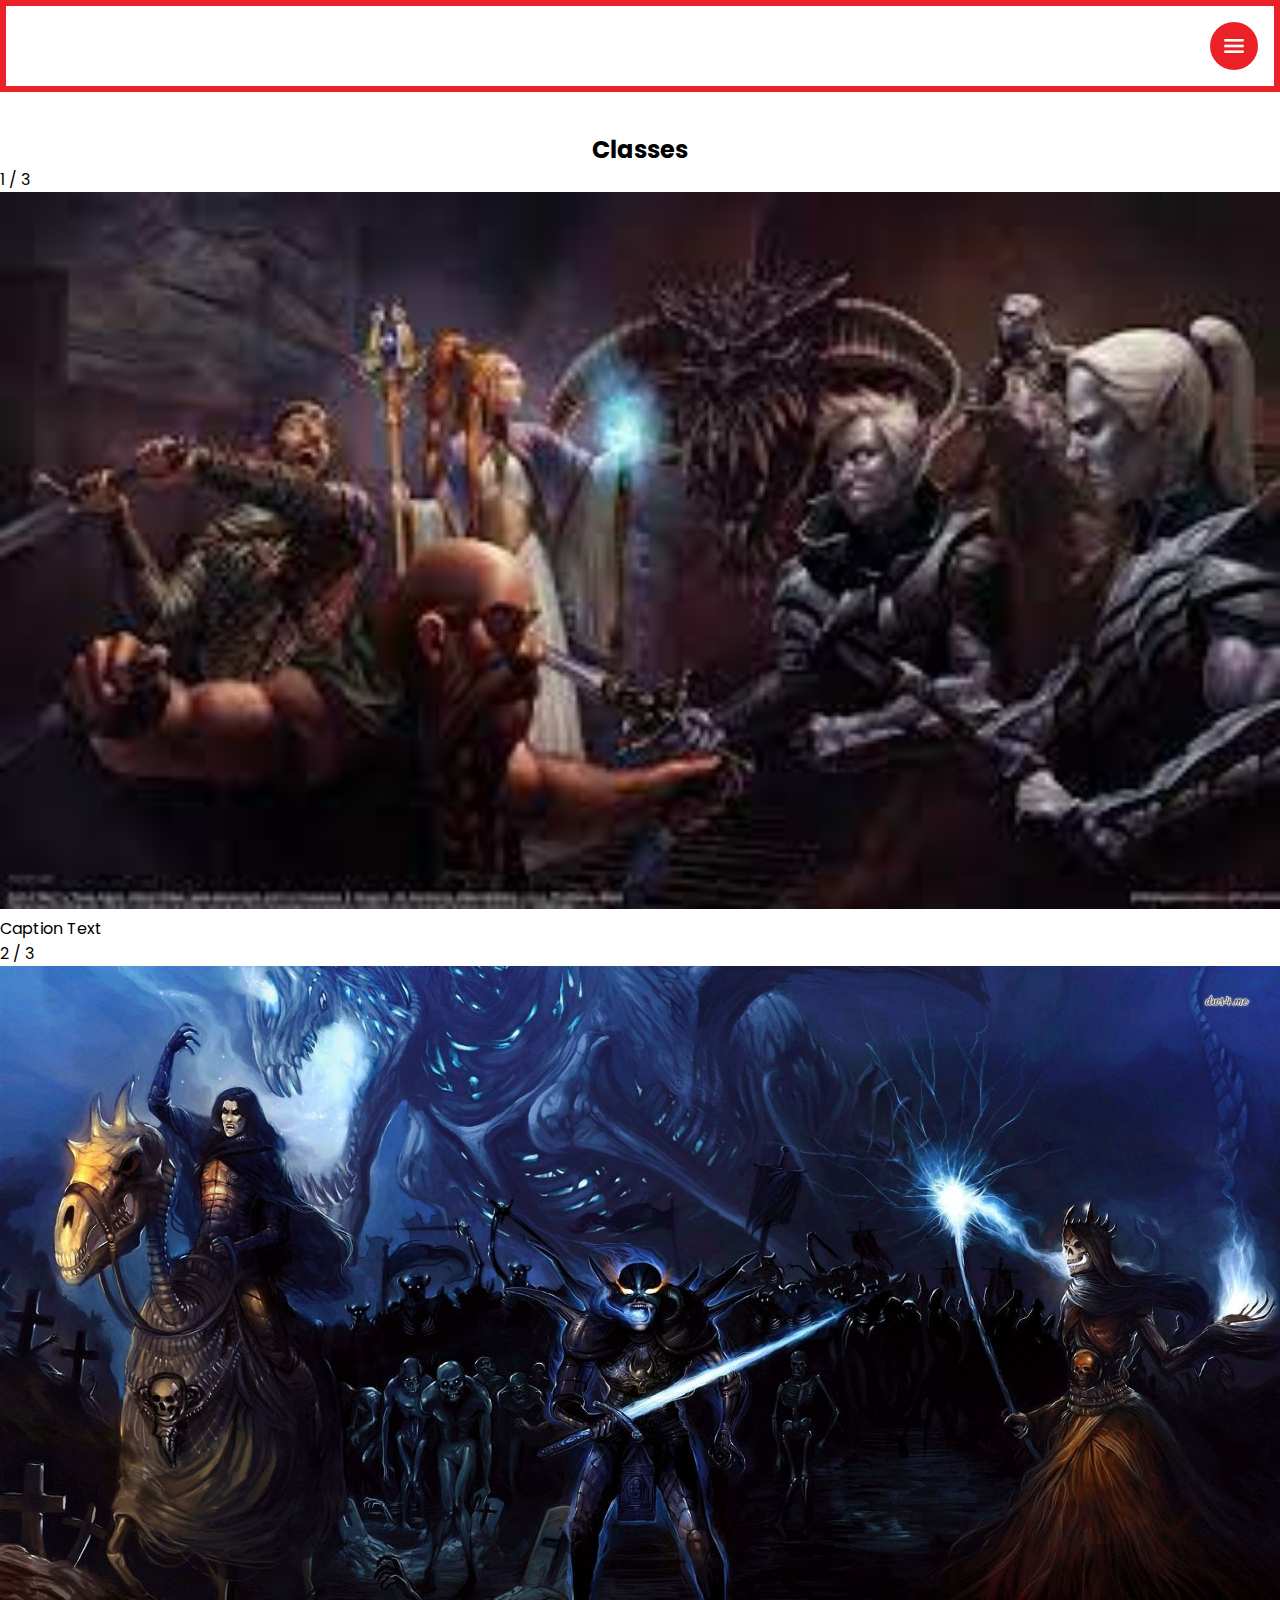
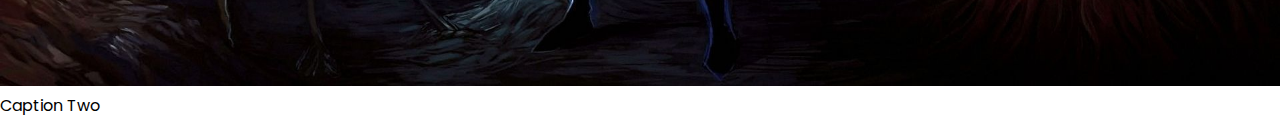
==== pages/index.html @ 842c8ac5 "slideshow" ====
<!DOCTYPE html>
<html lang="en">

<head>
    <meta charset="UTF-8">
    <meta http-equiv="X-UA-Compatible" content="IE=edge">
    <meta name="viewport" content="width=device-width, initial-scale=1.0">
    <title>D&D wiki</title>
    <link rel="stylesheet" href="https://fonts.googleapis.com/css2?family=Material+Symbols+Outlined:opsz,wght,FILL,GRAD@20..48,100..700,0..1,-50..200" />
    <link rel="stylesheet" href="../styles/index.css">
    <link rel="stylesheet" href="../styles/style.css">
</head>

<body>
    <header class="header">
        <img class="header-logo" src="../assets/header-logo.png" alt="">
        <button class="btn btn-primary">
            <span class="material-symbols-outlined">
                Menu
            </span>
        </button>
    </header>
    <span class="container-title">
        Classes
    </span>
    <div class="carousel">
        <div class="mySlides fade">
            <div class="numbertext">1 / 3</div>
            <img src="../assets/img1.jpg" style="width:100%">
            <div class="text">Caption Text</div>
        </div>
        
        <div class="mySlides fade">
            <div class="numbertext">2 / 3</div>
            <img src="../assets/img2.jpg" style="width:100%">
            <div class="text">Caption Two</div>
        </div>
    </div>
    <div class="container" id="container">
        
    </div>
</body>

<script src="../scripts/models/class.js"></script>
<script src="../scripts/index.js"></script>

</html>
---- styles/index.css ----
.container {
    display: flex;
    flex-direction: column;
    align-items: center;
    justify-content: center;
}

.container-title {
    font-size: 24px;
    font-weight: bold;
    display: flex;
    justify-content: center;
    margin-top: 132px;
}

.card {
    border: none;
    box-shadow: 0px 0px 16px 0px #000000;
    border-radius: 16px;
    border: 6px solid #EC2127;
    display: flex;
    flex-direction: column;
    align-items: center;
    justify-content: center;
    padding: 16px;
    margin: 16px;
    background-color: #FFFFFF;
}

.card-img {
    width: 75%;
    height: 75%;
    margin: 16px;
}

.card-info {
    width: 100%;
    display: flex;
    flex-direction: row;
    align-items: center;
    justify-content: space-between;
}

.card-title {
    font-size: 16px;
    font-weight: bold;
    margin-bottom: 8px;
}
---- styles/style.css ----
@import url('https://fonts.googleapis.com/css2?family=Poppins:ital,wght@0,400;0,700;1,400;1,700&display=swap');

.material-symbols-outlined {
  font-variation-settings:
  'FILL' 0,
  'wght' 700,
  'GRAD' 0,
  'opsz' 48
}

* {
    margin: 0;
    padding: 0;
    box-sizing: border-box;
    font-family: 'Poppins', sans-serif;
}

a {
    text-decoration: none;
}

html,
body {
    width: 100%;
    height: 100%;
    background-image: url("../assets/pattern.png");
    background-size: 200px;
}

.header {
    min-height: 64px;
    padding: 16px;
    display: flex;
    align-items: center;
    justify-content: space-between;
    border: 6px solid #EC2127;
    background-color: #FFFFFF;
    position: fixed;
    top: 0;
    width: 100%;
}

.header-logo {
    max-height: 72px;
}

.btn {
    border: none;
    border-radius: 100%;
    display: flex;
    align-items: center;
    justify-content: center;
    width: 48px;
    height: 48px;
}

.btn:active {
    opacity: 0.25;
}

.btn-primary {
    background-color: #EC2127;
    color: #FFFFFF;
}

.divider {
    background-color: #EC2127;
    height: 6px;
    width: 100%;
    border-radius: 100%;
    margin-top: 16px;
    margin-bottom: 24px;
}
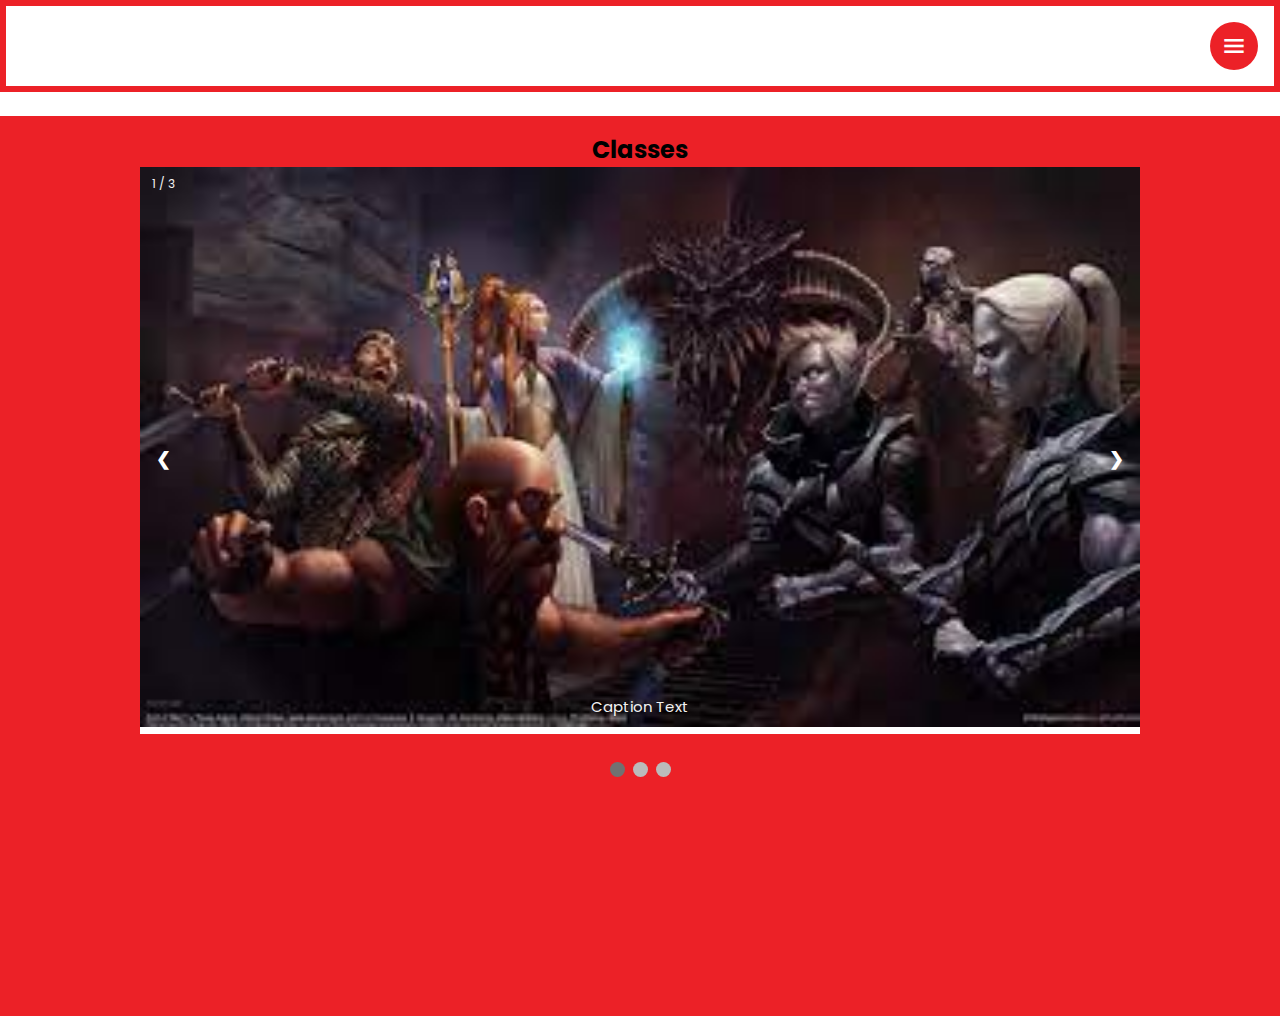
==== commit b169cc07: "push di verifica" ====
--- a/pages/index.html
+++ b/pages/index.html
@@ -23,19 +23,40 @@
     <span class="container-title">
         Classes
     </span>
-    <div class="carousel">
-        <div class="mySlides fade">
-            <div class="numbertext">1 / 3</div>
-            <img src="../assets/img1.jpg" style="width:100%">
-            <div class="text">Caption Text</div>
-        </div>
-        
-        <div class="mySlides fade">
-            <div class="numbertext">2 / 3</div>
-            <img src="../assets/img2.jpg" style="width:100%">
-            <div class="text">Caption Two</div>
-        </div>
+     <!-- Slideshow container -->
+<div class="slideshow-container">
+
+    <!-- Full-width images with number and caption text -->
+    <div class="mySlides fade">
+      <div class="numbertext">1 / 3</div>
+      <img class="slide-img" src="../assets/img1.jpg">
+      <div class="text">Caption Text</div>
     </div>
+  
+    <div class="mySlides fade">
+      <div class="numbertext">2 / 3</div>
+      <img class="slide-img" src="../assets/img2.jpg">
+      <div class="text">Caption Two</div>
+    </div>
+  
+    <div class="mySlides fade">
+      <div class="numbertext">3 / 3</div>
+      <img class="slide-img" src="../assets/img3.jpg">
+      <div class="text">Caption Three</div>
+    </div>
+  
+    <!-- Next and previous buttons -->
+    <a class="prev" onclick="plusSlides(-1)">&#10094;</a>
+    <a class="next" onclick="plusSlides(1)">&#10095;</a>
+  </div>
+  <br>
+  
+  <!-- The dots/circles -->
+  <div style="text-align:center">
+    <span class="dot" onclick="currentSlide(1)"></span>
+    <span class="dot" onclick="currentSlide(2)"></span>
+    <span class="dot" onclick="currentSlide(3)"></span>
+  </div> 
     <div class="container" id="container">
         
     </div>
--- a/styles/index.css
+++ b/styles/index.css
@@ -1,3 +1,7 @@
+body {
+    background-color: #EC2127;
+}
+
 .container {
     display: flex;
     flex-direction: column;
@@ -10,14 +14,14 @@
     font-weight: bold;
     display: flex;
     justify-content: center;
-    margin-top: 132px;
+    padding-top: 16px;
+    margin-top: 116px;
 }
 
 .card {
-    border: none;
-    box-shadow: 0px 0px 16px 0px #000000;
+    box-shadow: 0px 0px 16px 0px rgba(0, 0, 0, 0.75);
     border-radius: 16px;
-    border: 6px solid #EC2127;
+    border: 6px solid #000000;
     display: flex;
     flex-direction: column;
     align-items: center;
@@ -44,5 +48,95 @@
 .card-title {
     font-size: 16px;
     font-weight: bold;
-    margin-bottom: 8px;
-}+}
+
+.slideshow-container {
+    max-width: 1000px;
+    position: relative;
+    margin: auto;
+    background-color: #ffffff;
+  }
+
+.slide-img {
+    min-width: 100%;
+    min-height: 100%;
+}
+  
+  /* Hide the images by default */
+  .mySlides {
+    display: none;
+  }
+  
+  /* Next & previous buttons */
+  .prev, .next {
+    cursor: pointer;
+    position: absolute;
+    top: 50%;
+    width: auto;
+    margin-top: -22px;
+    padding: 16px;
+    color: white;
+    font-weight: bold;
+    font-size: 18px;
+    transition: 0.6s ease;
+    border-radius: 0 3px 3px 0;
+    user-select: none;
+  }
+  
+  /* Position the "next button" to the right */
+  .next {
+    right: 0;
+    border-radius: 3px 0 0 3px;
+  }
+  
+  /* On hover, add a black background color with a little bit see-through */
+  .prev:hover, .next:hover {
+    background-color: rgba(0,0,0,0.8);
+  }
+  
+  /* Caption text */
+  .text {
+    color: #f2f2f2;
+    font-size: 15px;
+    padding: 8px 12px;
+    position: absolute;
+    bottom: 8px;
+    width: 100%;
+    text-align: center;
+  }
+  
+  /* Number text (1/3 etc) */
+  .numbertext {
+    color: #f2f2f2;
+    font-size: 12px;
+    padding: 8px 12px;
+    position: absolute;
+    top: 0;
+  }
+  
+  /* The dots/bullets/indicators */
+  .dot {
+    cursor: pointer;
+    height: 15px;
+    width: 15px;
+    margin: 0 2px;
+    background-color: #bbb;
+    border-radius: 50%;
+    display: inline-block;
+    transition: background-color 0.6s ease;
+  }
+  
+  .active, .dot:hover {
+    background-color: #717171;
+  }
+  
+  /* Fading animation */
+  .fade {
+    animation-name: fade;
+    animation-duration: 1.5s;
+  }
+  
+  @keyframes fade {
+    from {opacity: .4}
+    to {opacity: 1}
+  }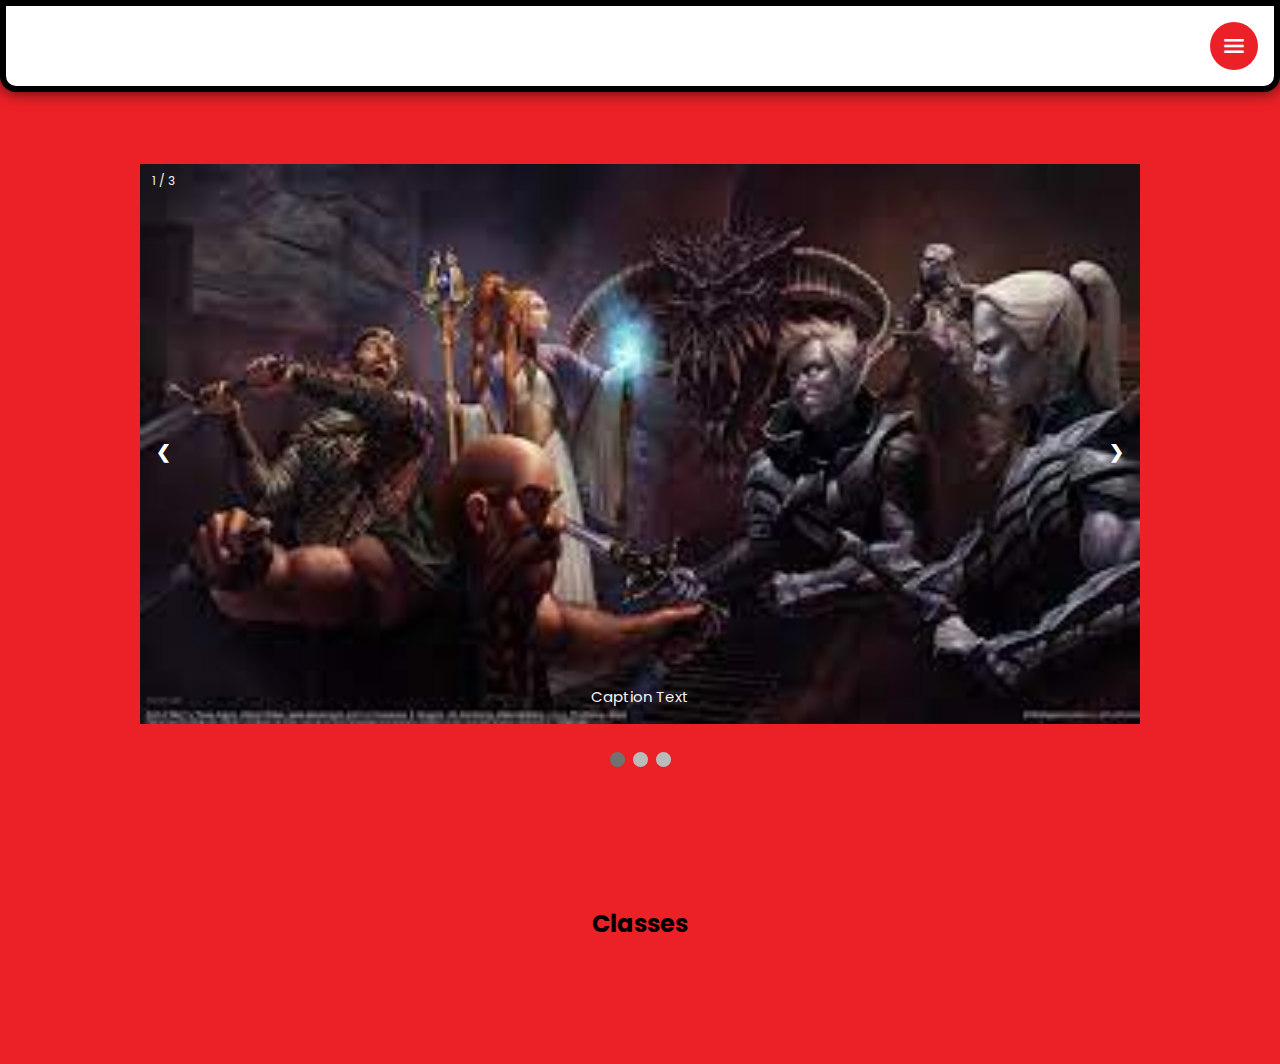
==== commit 984d8bb4: "pushata tattica funzionante" ====
--- a/pages/index.html
+++ b/pages/index.html
@@ -20,9 +20,7 @@
             </span>
         </button>
     </header>
-    <span class="container-title">
-        Classes
-    </span>
+
      <!-- Slideshow container -->
 <div class="slideshow-container">
 
@@ -57,9 +55,16 @@
     <span class="dot" onclick="currentSlide(2)"></span>
     <span class="dot" onclick="currentSlide(3)"></span>
   </div> 
+
+  <span class="container-title">
+    Classes
+</span>
+
     <div class="container" id="container">
         
     </div>
+
+
 </body>
 
 <script src="../scripts/models/class.js"></script>
--- a/styles/index.css
+++ b/styles/index.css
@@ -54,12 +54,15 @@
     max-width: 1000px;
     position: relative;
     margin: auto;
+    margin-top: 164px;
     background-color: #ffffff;
+    /* z-index: -1; */
   }
 
 .slide-img {
-    min-width: 100%;
-    min-height: 100%;
+    width: 100%;
+    height: 100%;
+    display: block;
 }
   
   /* Hide the images by default */
--- a/styles/style.css
+++ b/styles/style.css
@@ -23,8 +23,6 @@
 body {
     width: 100%;
     height: 100%;
-    background-image: url("../assets/pattern.png");
-    background-size: 200px;
 }
 
 .header {
@@ -33,11 +31,15 @@
     display: flex;
     align-items: center;
     justify-content: space-between;
-    border: 6px solid #EC2127;
+    border: 6px solid #000000;
     background-color: #FFFFFF;
     position: fixed;
     top: 0;
     width: 100%;
+    box-shadow: 0px 0px 16px 0px rgba(0, 0, 0, 0.75);
+    border-bottom-left-radius: 16px;
+    border-bottom-right-radius: 16px;
+    z-index: 999;
 }
 
 .header-logo {
@@ -52,6 +54,7 @@
     justify-content: center;
     width: 48px;
     height: 48px;
+    cursor: pointer;
 }
 
 .btn:active {
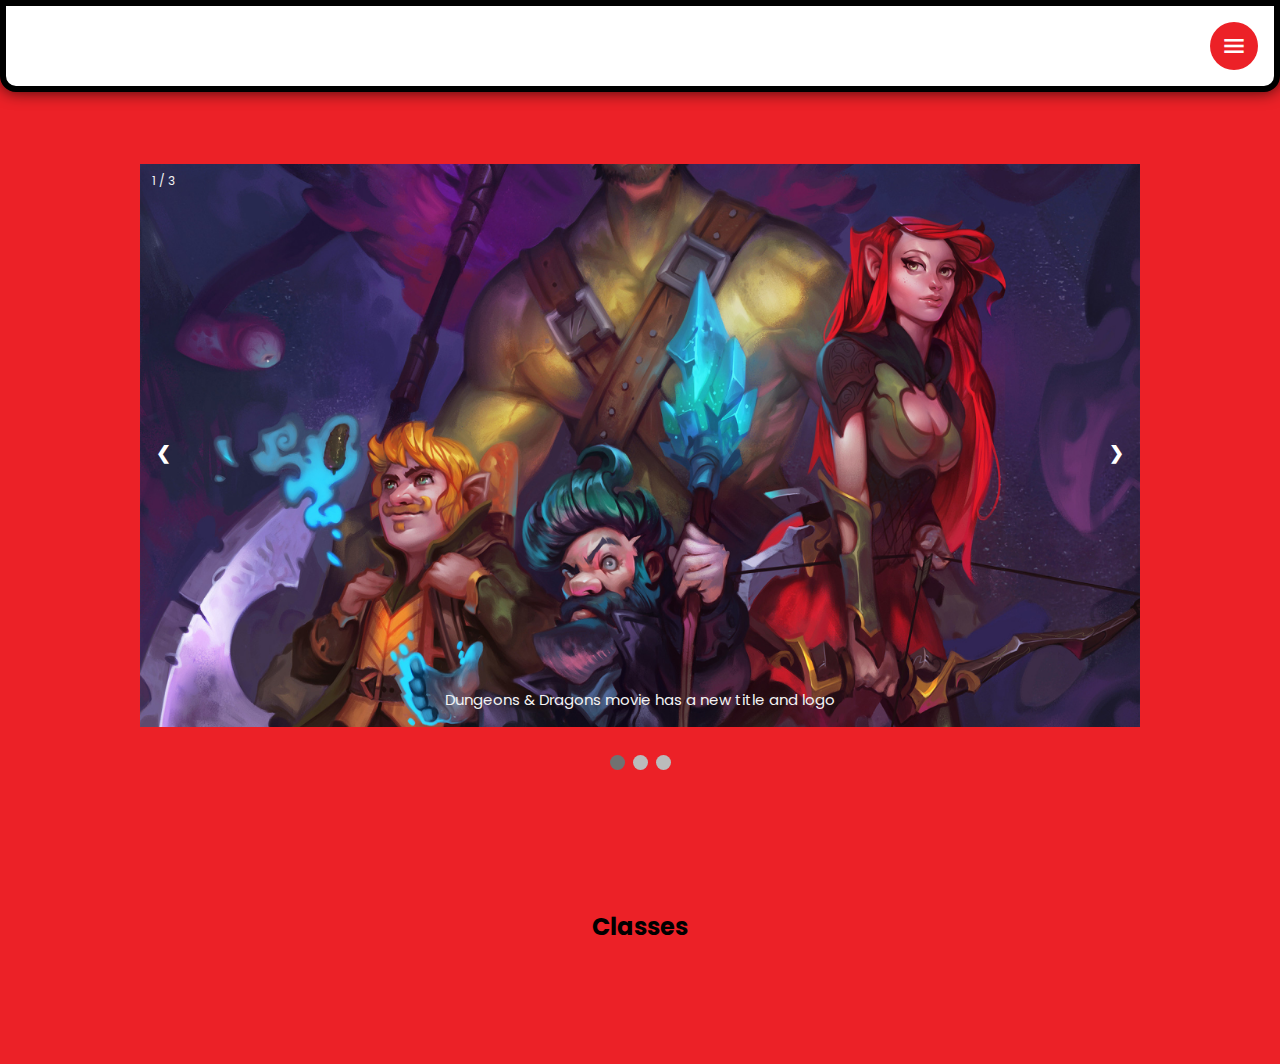
==== commit b786c377: "edit img1" ====
--- a/pages/index.html
+++ b/pages/index.html
@@ -27,8 +27,8 @@
     <!-- Full-width images with number and caption text -->
     <div class="mySlides fade">
       <div class="numbertext">1 / 3</div>
-      <img class="slide-img" src="../assets/img1.jpg">
-      <div class="text">Caption Text</div>
+      <a href="https://www.polygon.com/23034058/dungeons-dragons-dnd-direct-movie-release-date-cast"><img class="slide-img" src="../assets/img3.jpg"></a>
+      <div class="text">Dungeons & Dragons movie has a new title and logo</div>
     </div>
   
     <div class="mySlides fade">
@@ -39,7 +39,7 @@
   
     <div class="mySlides fade">
       <div class="numbertext">3 / 3</div>
-      <img class="slide-img" src="../assets/img3.jpg">
+      <a href="https://www.photopea.com/"><img class="slide-img" src="../assets/img3.jpg"></a>
       <div class="text">Caption Three</div>
     </div>
   
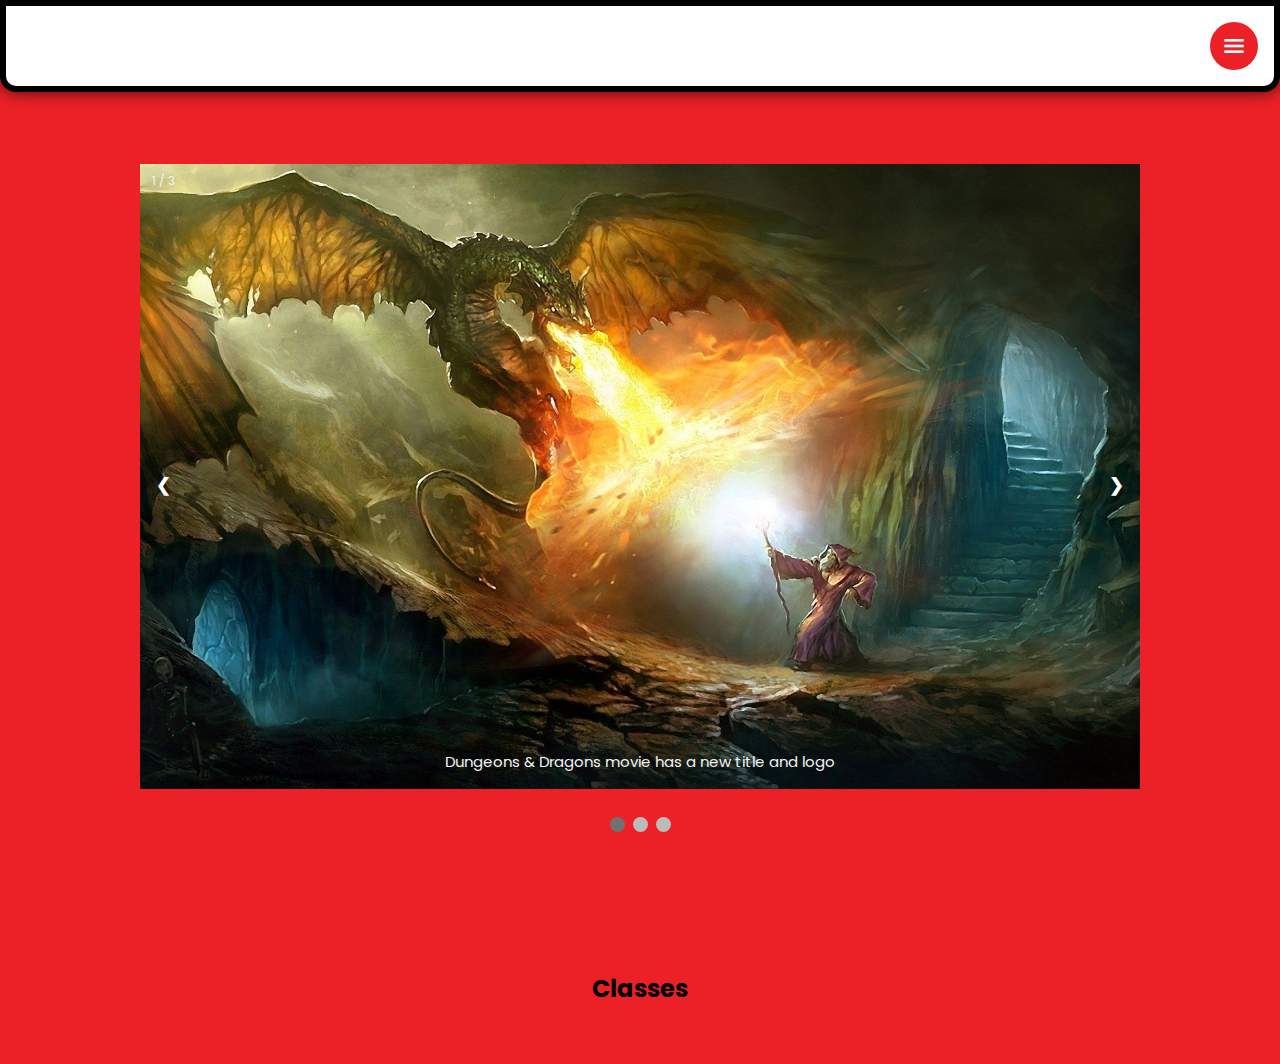
==== commit 3f3b8fbe: "added classes roles" ====
--- a/pages/index.html
+++ b/pages/index.html
@@ -27,7 +27,7 @@
     <!-- Full-width images with number and caption text -->
     <div class="mySlides fade">
       <div class="numbertext">1 / 3</div>
-      <a href="https://www.polygon.com/23034058/dungeons-dragons-dnd-direct-movie-release-date-cast"><img class="slide-img" src="../assets/img3.jpg"></a>
+      <a href="https://www.polygon.com/23034058/dungeons-dragons-dnd-direct-movie-release-date-cast"><img class="slide-img" src="../assets/img1.jpg"></a>
       <div class="text">Dungeons & Dragons movie has a new title and logo</div>
     </div>
   
